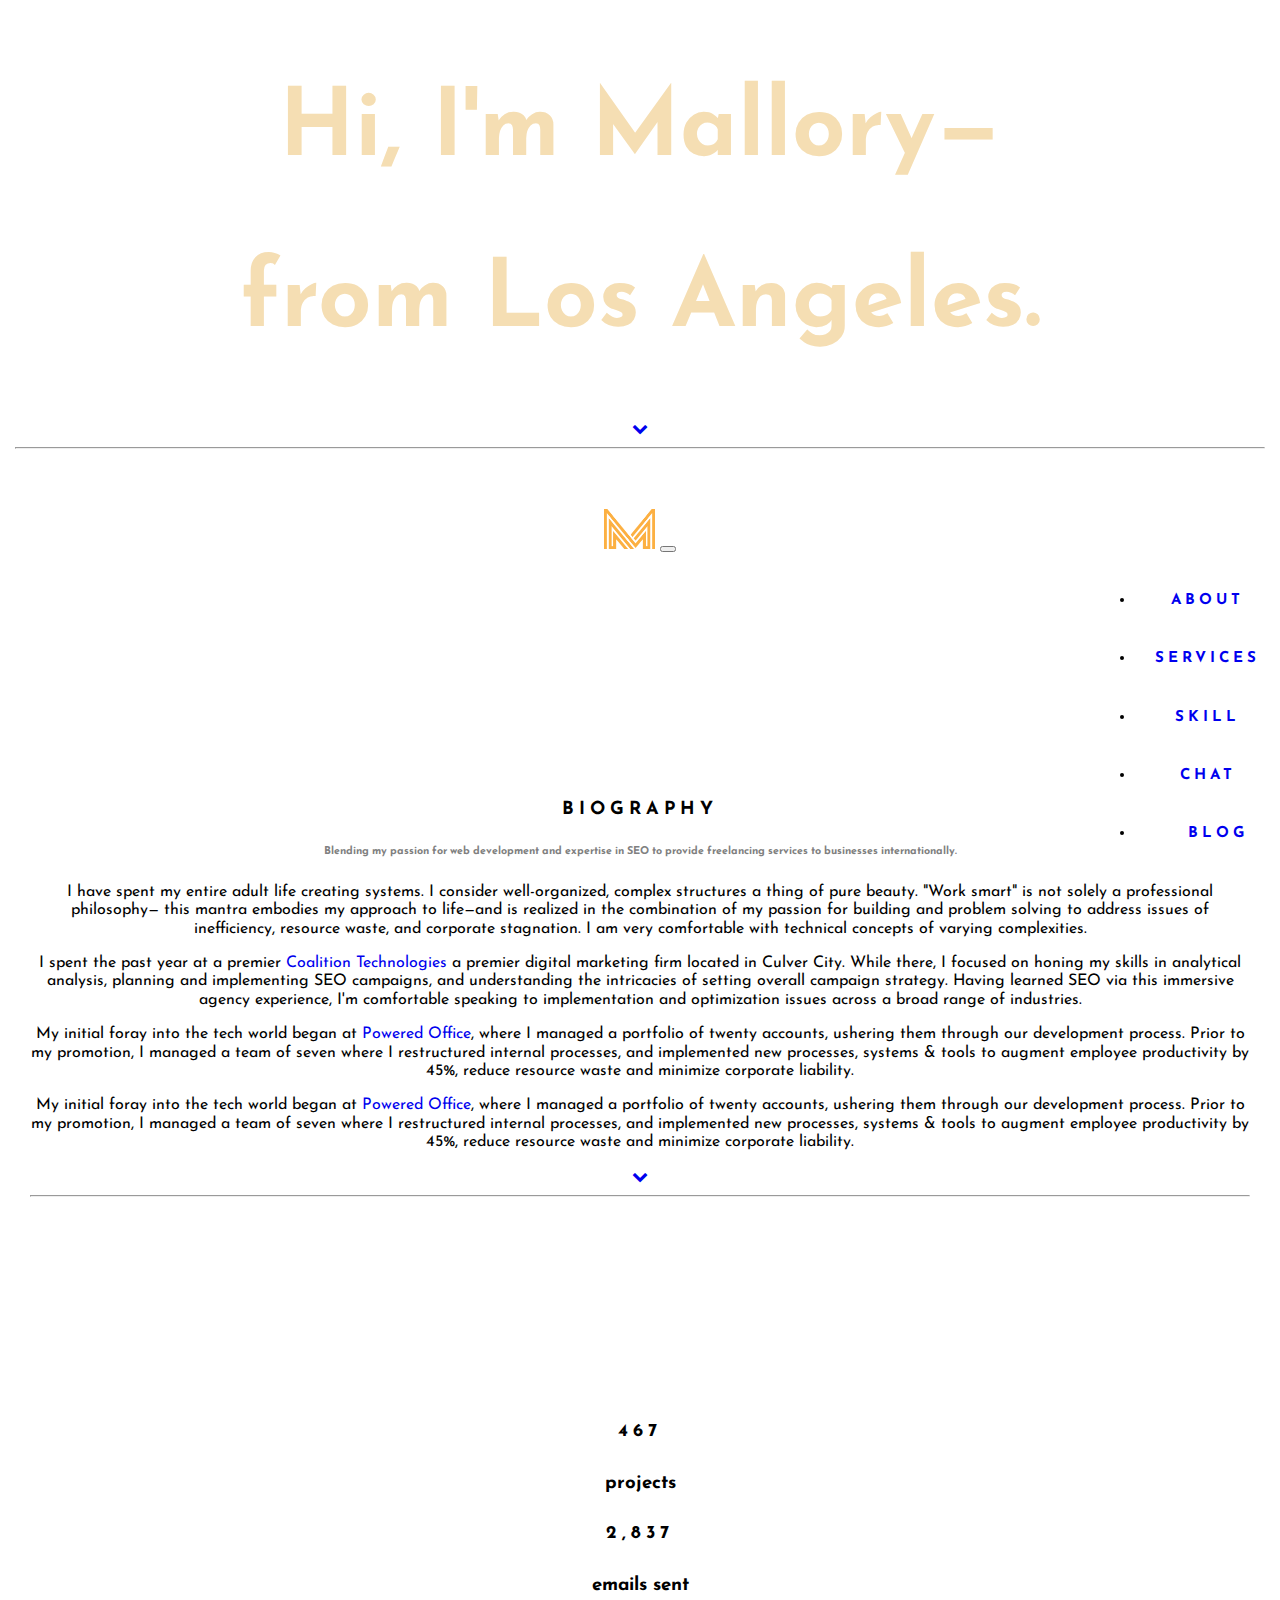
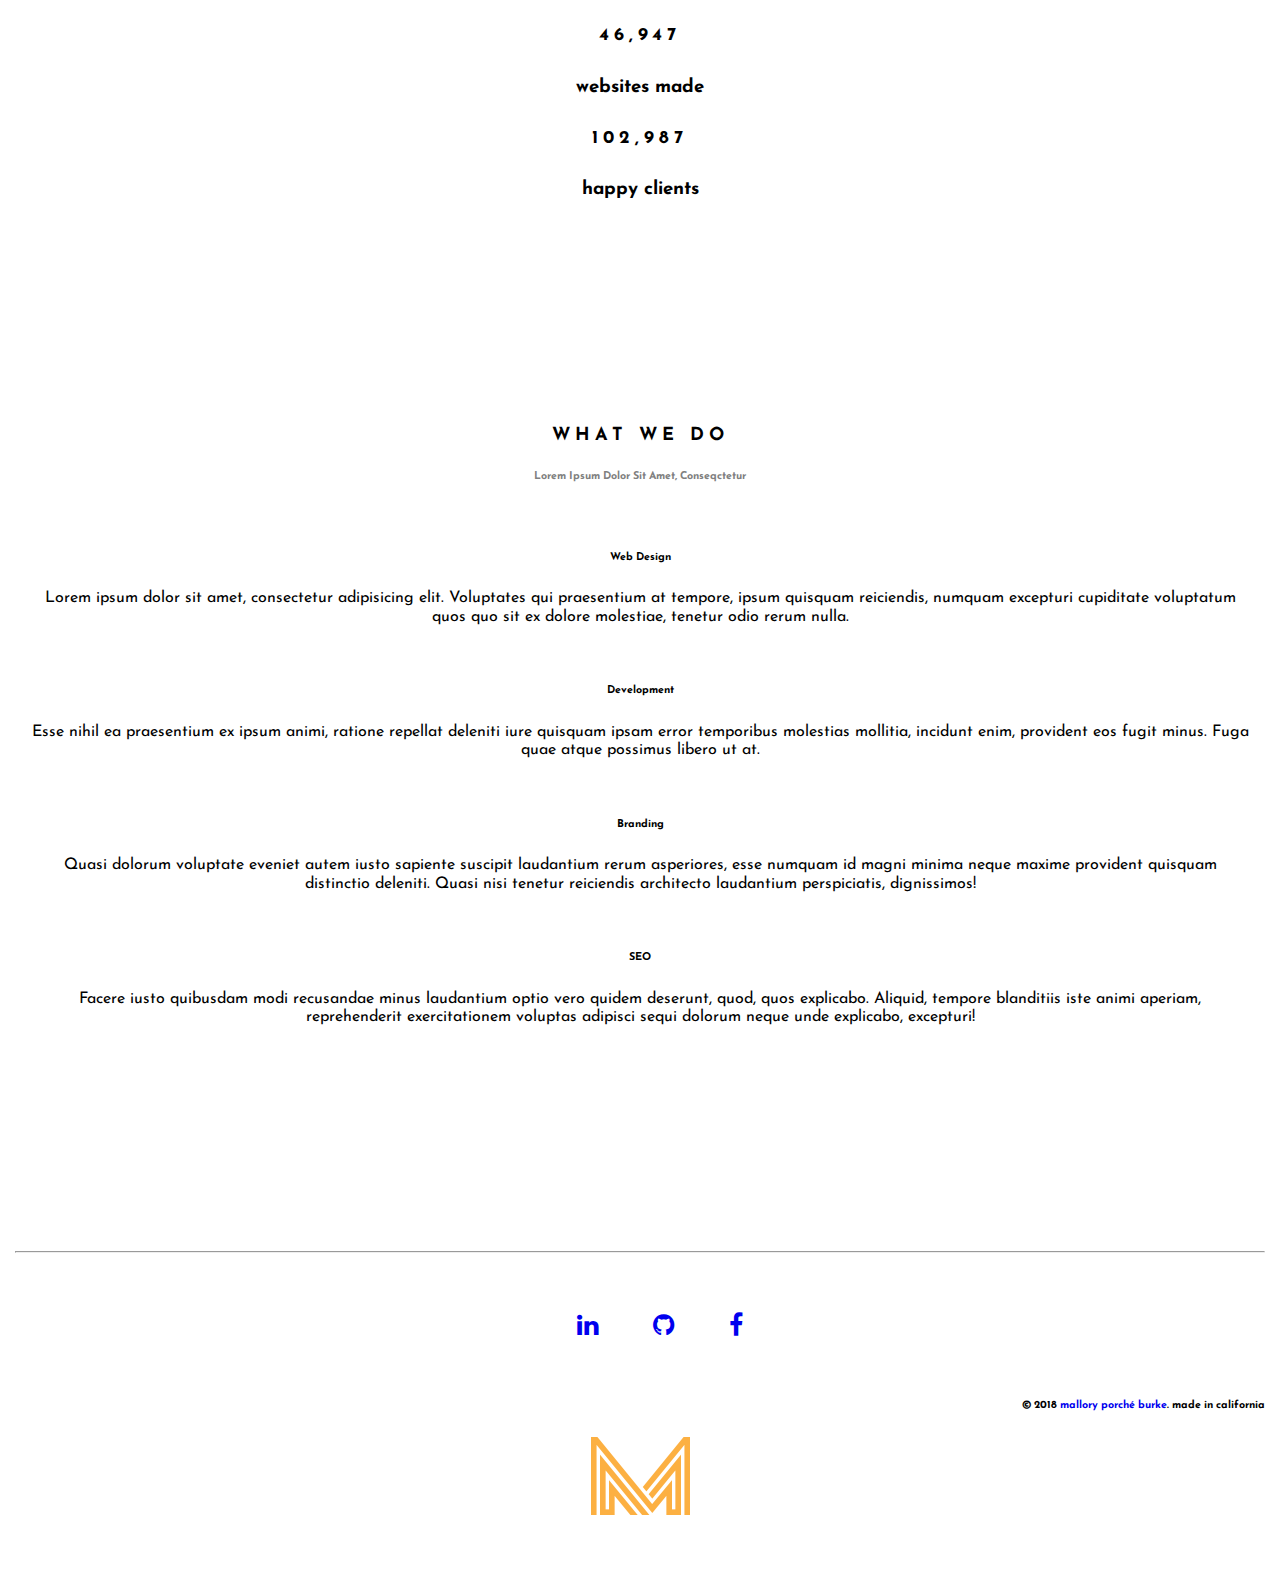
==== life.html @ 573dc75a "About page HTML 75% completed" ====
<!DOCTYPE html>
<html lang="en">

<head>

	<meta content="text/html; charset=utf-8" http-equiv="Content-Type" />
	<meta name="viewport" content="width=device-width, initial-scale=1, shrink-to-fit=no">

	<title>Mallory Porch&eacute | 2017 Software Developer &amp SEO Consultant</title>

	<!-- Google Analytics -->

	<script type="text/javascript">

  var _gaq = _gaq || [];
  _gaq.push(['_setAccount', 'UA-90346377-1']);
  _gaq.push(['_trackPageview']);

  (function() {
    var ga = document.createElement('script'); ga.type = 'text/javascript'; ga.async = true;
    ga.src = ('https:' == document.location.protocol ? 'https://ssl' : 'http://www') + '.google-analytics.com/ga.js';
    var s = document.getElementsByTagName('script')[0]; s.parentNode.insertBefore(ga, s);
  })();

	</script>

	<script async src='https://www.google-analytics.com/analytics.js'></script>
	<!-- End Google Analytics -->

	<!-- Bootstrap CSS CDN -->
	<link rel="stylesheet" href="https://maxcdn.bootstrapcdn.com/bootstrap/4.0.0-beta/css/bootstrap.min.css" integrity="sha384-/Y6pD6FV/Vv2HJnA6t+vslU6fwYXjCFtcEpHbNJ0lyAFsXTsjBbfaDjzALeQsN6M" crossorigin="anonymous">
	<!-- <link crossorigin="anonymous" href="https://maxcdn.bootstrapcdn.com/bootstrap/3.3.7/css/bootstrap.min.css" integrity="sha384-BVYiiSIFeK1dGmJRAkycuHAHRg32OmUcww7on3RYdg4Va+PmSTsz/K68vbdEjh4u" rel="stylesheet" /> -->
	<link href="https://fonts.googleapis.com/css?family=Josefin+Sans:300,600i,700" rel="stylesheet" />
	<link href="./css/normalize.css" rel="stylesheet" />
	<link href="https://cdnjs.cloudflare.com/ajax/libs/font-awesome/4.7.0/css/font-awesome.min.css" rel="stylesheet" />
	<link href="./css/styles.css" rel="stylesheet" />
	<link href="./css/media.css" rel="stylesheet" />

</head>

<body class="container" data-spy="scroll" data-target="#navbarSpy">

<header class="row" id="splash">
  	<section class="col-sm-12">
      <h1 class="title">Hi, I'm Mallory&mdash;</h1>
      </div>
      <!-- End Carousel-->
      <h1 class="title">from Los Angeles.</h1>
      <a href="#pageTop"><i class="fa fa-chevron-down "></i></a>
  		<hr class="col-lg-1"/>
  	</section>
</header>

<nav class="navbar sticky-top navbar-expand-lg navbar-light" id="navbarSpy">
	<a class="navbar-brand" id="pageTop"  href="#splash"><img src="imgs/logo.png" alt="Mallory Burke Software Developer and Digital Marketing SEO"></a>

<!--Toggle mobile navigation -->
<button class="navbar-toggler" type="button" data-toggle="collapse" data-target="#mobileNavigation" aria-controls="mobileNavigation" aria-expanded="false" aria-label="Toggle navigation">
	<span class="navbar-toggler-icon"></span>
</button>

<div class="collapse navbar-collapse" id="mobileNavigation">
	<ul class="nav navbar-nav">
		<li class="nav-item">
			<a class="nav-link" href="#pageTop">about</a>
		</li>
		<li class="nav-item">
			<a class="nav-link" href="#services">services</a>
		</li>
		<li class="nav-item">
			<a class="nav-link" href="#expertise">skill</a>
		</li>
		<li class="nav-item">
			<a class="nav-link" href="#connect">chat</a>
		</li>
    <li class="nav-item">
			<a class="nav-link" href="#blog">blog</a>
		</li>
	</ul>
</div>
</nav>
<!-- End navigation -->

<!--Setup ScrollSpy -->
<main data-spy="scroll" data-target="#navbarSpy">

<section class="row content">
<div class="col-lg-12">

<header class="col-lg-12">
<h2>biography</h2>

<h6>Blending my passion for web development and expertise in SEO to provide freelancing services to businesses internationally.</h6>
</header>

<p class="col-lg-6 col-md-6 col-sm-12">I have spent my entire adult life creating systems. I consider well-organized, complex structures a thing of pure beauty. &quot;Work smart&quot; is not solely a professional philosophy&mdash; this mantra embodies my approach to life&mdash;and is realized in the combination of my passion for building and problem solving to address issues of inefficiency, resource waste, and corporate stagnation. I am very comfortable with technical concepts of varying complexities.</p>

<p class="col-lg-6 col-md-6 col-sm-12">I spent the past year at a premier <a href="https://www.coalitiontechnologies.com"> Coalition Technologies</a> a premier digital marketing firm located in Culver City.  While there, I focused on honing my skills in analytical analysis, planning and implementing SEO campaigns, and understanding the intricacies of setting overall campaign strategy. Having learned SEO via this immersive agency experience, I&#39;m comfortable speaking to implementation and optimization issues across a broad range of industries.</p>
</div>

<p class="col-lg-6 col-sm-12">My initial foray into the tech world began at <a href="http://www.poweredoffice.com">Powered Office</a>, where I managed a portfolio of twenty accounts, ushering them through our development process.  Prior to my promotion, I managed a team of seven where I restructured internal processes, and implemented new processes, systems &amp; tools to augment employee productivity by 45%, reduce resource waste and minimize corporate liability.</p>
<p class="col-lg-6 col-sm-12">My initial foray into the tech world began at <a href="http://www.poweredoffice.com">Powered Office</a>, where I managed a portfolio of twenty accounts, ushering them through our development process.  Prior to my promotion, I managed a team of seven where I restructured internal processes, and implemented new processes, systems &amp; tools to augment employee productivity by 45%, reduce resource waste and minimize corporate liability.</p>

</div>

<div class="col-lg-11 col-sm-12">
	<a href="#folio"><i class="fa fa-chevron-down"></i></a>
</div>

<hr class="col-lg-1"/ id="folio">

</section>

<section class="row parallax">
  <div class="col-lg-12">
    <div class="row">
      <div class="col-lg-3">
        <h2>467</h2>
        <h3>projects</h3>
      </div>
      <div class="col-lg-3">
        <h2>2,837</h2>
        <h3>emails sent</h3>
      </div>
      <div class="col-lg-3">
        <h2>46,947</h2>
        <h3>websites made</h3>
      </div>
      <div class="col-lg-3">
        <h2>102,987</h2>
        <h3>happy clients</h3>
      </div>
    </div>
  </div>
</section>

<section class="row" id="services">
  <div class="col-lg-12">
    <h2>What We Do</h2>
    <h6>Lorem Ipsum Dolor Sit Amet, Conseqctetur</h6>
  </div>
  <div class="col-lg-3">
    <i class="fa fa-ruler"></i>
    <h6>Web Design</h6>
    <p>Lorem ipsum dolor sit amet, consectetur adipisicing elit. Voluptates qui praesentium at tempore, ipsum quisquam reiciendis, numquam excepturi cupiditate voluptatum quos quo sit ex dolore molestiae, tenetur odio rerum nulla.</p>
  </div>
  <div class="col-lg-3">
    <i class="fa fa"></i>
    <h6>Development</h6>
    <p>Esse nihil ea praesentium ex ipsum animi, ratione repellat deleniti iure quisquam ipsam error temporibus molestias mollitia, incidunt enim, provident eos fugit minus. Fuga quae atque possimus libero ut at.</p>
  </div>
  <div class="col-lg-3">
    <i class="fa fa"></i>
    <h6>Branding</h6>
    <p>Quasi dolorum voluptate eveniet autem iusto sapiente suscipit laudantium rerum asperiores, esse numquam id magni minima neque maxime provident quisquam distinctio deleniti. Quasi nisi tenetur reiciendis architecto laudantium perspiciatis, dignissimos!</p>
  </div>
  <div class="col-lg-3">
    <i class="fa fa"></i>
    <h6>SEO</h6>
    <p>Facere iusto quibusdam modi recusandae minus laudantium optio vero quidem deserunt, quod, quos explicabo. Aliquid, tempore blanditiis iste animi aperiam, reprehenderit exercitationem voluptas adipisci sequi dolorum neque unde explicabo, excepturi!</p>
  </div>
</section>

<footer class="row">
<hr />
<ul class="social-media-icons col-xs-12 col-md-4">
	<li class="social-media-links"><a href="https://www.linkedin.com/in/mallory-burke-bbb925b9" onClick="ga('send', 'event', 'Contact', 'Click', 'LinkedIn Profile');"><i class="fa fa-linkedin"></i></a></li>
	<li class="social-media-links"><a href="https://www.github.com/malloryporche" onClick="ga('send', 'event', 'Contact', 'Click', 'Github Profile');"><i class="fa fa-github"></i></a></li>
	<li class="social-media-links"><a href="https://www.facebook.com/mallory.burke58" onClick="ga('send', 'event', 'Contact', 'Click', 'Facebook Profile');"><i class="fa fa-facebook"></i></a></li>
</ul>

<h6 class="col-xs-10 col-md-7">&copy; 2018 <a href="mailto:mallory@malloryburke.com">mallory porch&eacute burke</a>. made in california</h6>

<div class="col-xs-2 col-md-1"><img alt="Mallory-Burke-Developer-Logo" src="./imgs/logo.png" /></div>
</footer>

<!-- End ScrollSpy -->
</div>

</main>
<script src="https://code.jquery.com/jquery-3.2.1.slim.min.js" integrity="sha384-KJ3o2DKtIkvYIK3UENzmM7KCkRr/rE9/Qpg6aAZGJwFDMVNA/GpGFF93hXpG5KkN" crossorigin="anonymous"></script>
<script src="https://cdnjs.cloudflare.com/ajax/libs/popper.js/1.11.0/umd/popper.min.js" integrity="sha384-b/U6ypiBEHpOf/4+1nzFpr53nxSS+GLCkfwBdFNTxtclqqenISfwAzpKaMNFNmj4" crossorigin="anonymous"></script>
<script src="https://maxcdn.bootstrapcdn.com/bootstrap/4.0.0-beta/js/bootstrap.min.js" integrity="sha384-h0AbiXch4ZDo7tp9hKZ4TsHbi047NrKGLO3SEJAg45jXxnGIfYzk4Si90RDIqNm1" crossorigin="anonymous"></script>
</body>
</html>
---- css/styles.css ----
/* Base styles / Global Styles */
body {
  font-family: 'Josefin Sans', sans-serif;
  position: relative;
  padding: 0;
  margin: 0;
  overflow-x: hidden;
  background-color: white;
  text-align: center; }

body.container {
  padding: 15px; }

/* Typography styling */
a {
  text-decoration: none; }
  a:hover {
    text-decoration: none; }

a.link {
  text-transform: uppercase;
  border: 3px solid white;
  color: gray;
  padding: 20px;
  text-align: center;
  display: block;
  margin: 40px auto;
  letter-spacing: 2px; }
  a.link:hover {
    border: 3px solid black;
    color: black;
    text-decoration: none; }

a.chevron {
  margin: 0 auto; }
  a.chevron i {
    display: block;
    text-align: center; }

h3 {
  margin: 30px 0; }

h2 {
  letter-spacing: 5px;
  text-transform: uppercase;
  font-size: 18px;
  font-weight: bolder;
  text-align: center; }
  h2 + h6 {
    text-align: center;
    color: grey; }

/* Splash styling */
header#splash {
  background: url(../imgs/back-3.jpg) no-repeat bottom left fixed;
  -webkit-background-size: cover;
  -moz-background-size: cover;
  -o-backrgound-size: cover;
  background-size: cover; }
  header#splash h1 {
    font-weight: bolder; }

/* Navbar styling */
ul.nav.navbar-nav {
  position: absolute;
  right: 0; }

nav ul li {
  padding: 20px;
  text-transform: uppercase;
  letter-spacing: 4px;
  font-weight: bolder; }
  nav ul li:last-of-type {
    padding-right: 0; }
nav a {
  text-decoration: none;
  font-size: 15px; }
nav img {
  margin-left: 0;
  margin-right: 0;
  padding-left: 0;
  height: 40px; }
nav .navbar {
  margin-top: 25px;
  padding: 0; }

nav.navbar.navbar-light {
  margin: 20px 0;
  padding: 40px 0px 20px 0;
  background-color: #fff; }

/* Header styling */
header .row {
  margin: 0 auto; }
header #splash {
  margin: 200px 15px; }
header .title {
  font-size: 94px;
  font-weight: 800;
  color: wheat;
  text-align: center; }
header .carousel-inner h1 {
  font-size: 54px;
  color: white;
  text-align: center; }

/* Portfolio Styling */
section.row#folio {
  background-color: whitesmoke;
  padding: 45px 0; }

a#resume {
  text-align: center;
  display: block;
  text-transform: uppercase;
  letter-spacing: .5px;
  padding: 20px;
  border: 1px solid black;
  margin: 40px; }

/* Carousel Styling */
div#projectCarousel {
  border: 1px solid black;
  margin: 30px 0; }
  div#projectCarousel img {
    padding: 20px; }

div.carousel-caption {
  top: 0;
  bottom: unset;
  padding: 7px;
  right: 0px;
  left: unset; }
  div.carousel-caption h3, div.carousel-caption p {
    margin: 0;
    color: orange;
    font-weight: bold; }

div#carouselIndicators li {
  background-color: black;
  margin-bottom: 15px 3px; }
  div#carouselIndicators li:active {
    background-color: orange; }

/* Expertise styling */
ul.skills {
  text-align: center;
  list-style-type: none;
  font-size: 1.5em;
  letter-spacing: .5px;
  padding: 0; }

/* Footer styling */
footer {
  margin: 45px 0; }
  footer li.social-media-links {
    display: inline-block;
    list-style-type: none; }
  footer ul, footer h6 {
    margin-top: 60px; }
  footer h6 {
    text-align: right; }
  footer i.fa.fa-linkedin::before,
  footer i.fa.fa-github::before,
  footer i.fa.fa-facebook::before {
    font-size: 25px;
    padding: 0 25px; }
  footer img {
    display: block;
    margin: 20px auto;
    text-align: center; }

/* Section styling */
section.row {
  margin: 225px 15px; }

/* Bio page styling */
section.row.parallax {
  background: url(imgs/bg.jpg) no-repeat center center fixed;
  -webkit-background-size: cover;
  -moz-background-size: cover;
  -o-background-size: cover;
  background-size: cover; }

/*# sourceMappingURL=styles.css.map */
---- css/media.css ----
/*# sourceMappingURL=media.css.map */
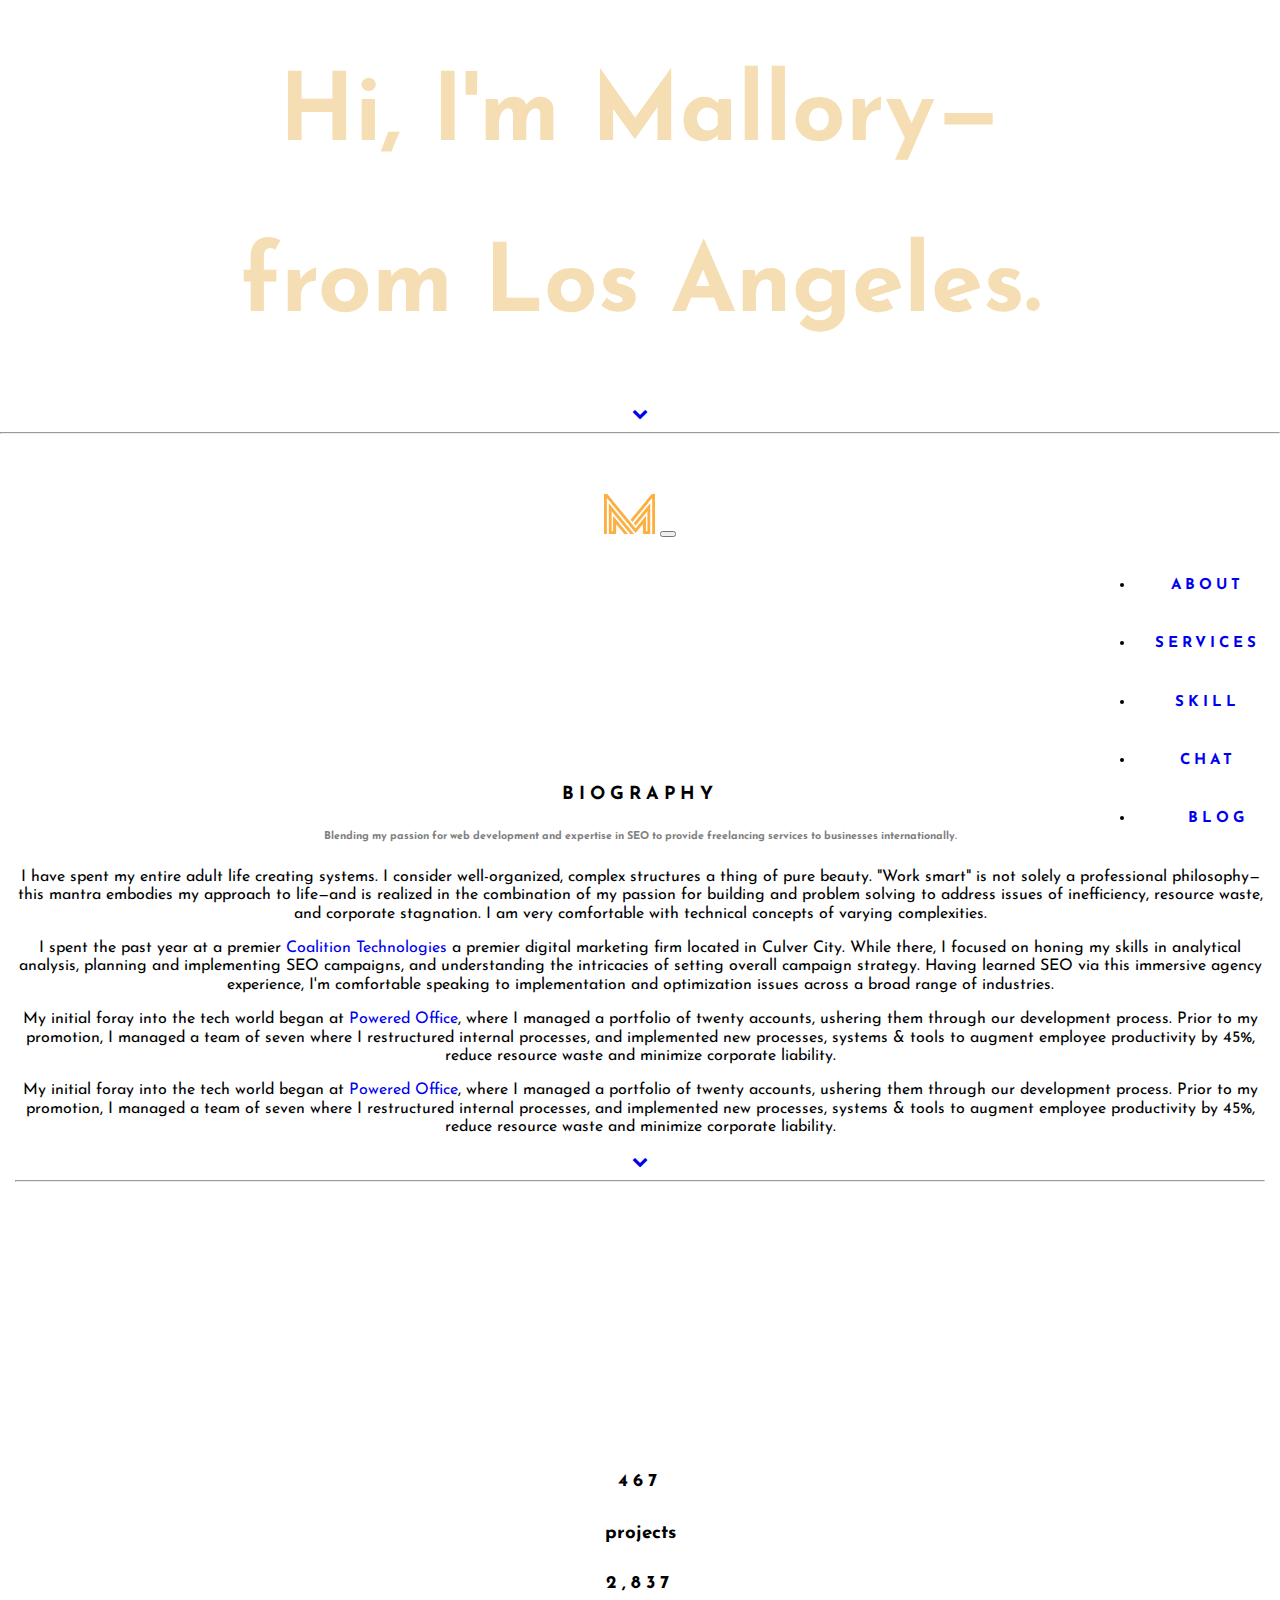
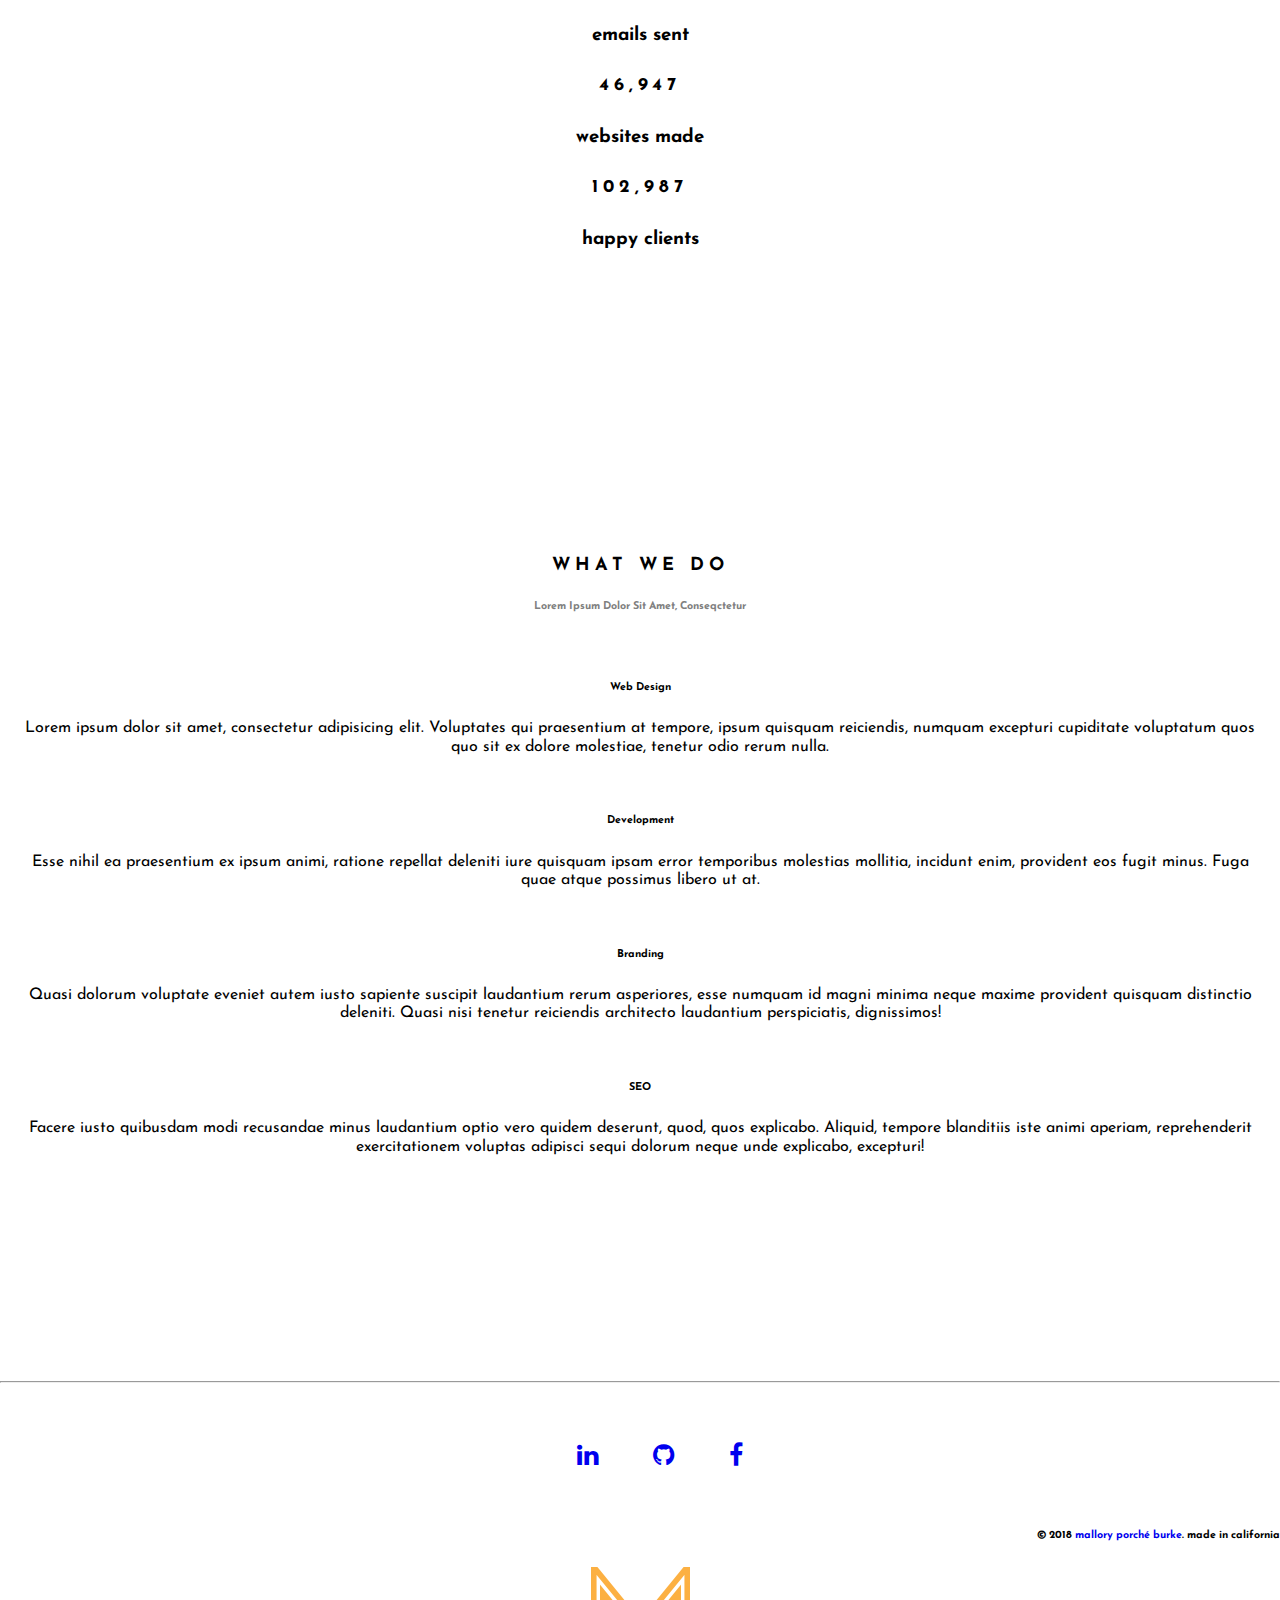
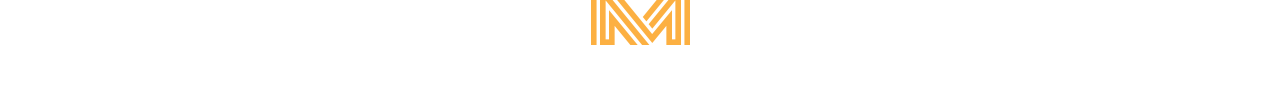
==== commit c247efd9: "Safe, about page / homepage" ====
--- a/life.html
+++ b/life.html
@@ -38,7 +38,7 @@
 
 </head>
 
-<body class="container" data-spy="scroll" data-target="#navbarSpy">
+<body class="container-fluid" data-spy="scroll" data-target="#navbarSpy">
 
 <header class="row" id="splash">
   	<section class="col-sm-12">
@@ -51,35 +51,37 @@
   	</section>
 </header>
 
-<nav class="navbar sticky-top navbar-expand-lg navbar-light" id="navbarSpy">
-	<a class="navbar-brand" id="pageTop"  href="#splash"><img src="imgs/logo.png" alt="Mallory Burke Software Developer and Digital Marketing SEO"></a>
+<div class="container">
+    <nav class="navbar sticky-top navbar-expand-lg navbar-light" id="navbarSpy">
+    	<a class="navbar-brand" id="pageTop"  href="#splash"><img src="imgs/logo.png" alt="Mallory Burke Software Developer and Digital Marketing SEO"></a>
 
-<!--Toggle mobile navigation -->
-<button class="navbar-toggler" type="button" data-toggle="collapse" data-target="#mobileNavigation" aria-controls="mobileNavigation" aria-expanded="false" aria-label="Toggle navigation">
-	<span class="navbar-toggler-icon"></span>
-</button>
+    <!--Toggle mobile navigation -->
+    <button class="navbar-toggler" type="button" data-toggle="collapse" data-target="#mobileNavigation" aria-controls="mobileNavigation" aria-expanded="false" aria-label="Toggle navigation">
+    	<span class="navbar-toggler-icon"></span>
+    </button>
 
-<div class="collapse navbar-collapse" id="mobileNavigation">
-	<ul class="nav navbar-nav">
-		<li class="nav-item">
-			<a class="nav-link" href="#pageTop">about</a>
-		</li>
-		<li class="nav-item">
-			<a class="nav-link" href="#services">services</a>
-		</li>
-		<li class="nav-item">
-			<a class="nav-link" href="#expertise">skill</a>
-		</li>
-		<li class="nav-item">
-			<a class="nav-link" href="#connect">chat</a>
-		</li>
-    <li class="nav-item">
-			<a class="nav-link" href="#blog">blog</a>
-		</li>
-	</ul>
-</div>
-</nav>
-<!-- End navigation -->
+    <div class="collapse navbar-collapse" id="mobileNavigation">
+    	<ul class="nav navbar-nav">
+    		<li class="nav-item">
+    			<a class="nav-link" href="#pageTop">about</a>
+    		</li>
+    		<li class="nav-item">
+    			<a class="nav-link" href="#services">services</a>
+    		</li>
+    		<li class="nav-item">
+    			<a class="nav-link" href="#expertise">skill</a>
+    		</li>
+    		<li class="nav-item">
+    			<a class="nav-link" href="#connect">chat</a>
+    		</li>
+        <li class="nav-item">
+    			<a class="nav-link" href="#blog">blog</a>
+    		</li>
+    	</ul>
+    </div>
+    </nav>
+    <!-- End navigation -->
+    </div>
 
 <!--Setup ScrollSpy -->
 <main data-spy="scroll" data-target="#navbarSpy">
--- a/css/styles.css
+++ b/css/styles.css
@@ -176,10 +176,11 @@
 
 /* Bio page styling */
 section.row.parallax {
-  background: url(imgs/bg.jpg) no-repeat center center fixed;
+  background: url("../imgs/Sparkler.jpg") no-repeat center center fixed;
   -webkit-background-size: cover;
   -moz-background-size: cover;
   -o-background-size: cover;
-  background-size: cover; }
+  background-size: cover;
+  padding: 50px 0; }
 
 /*# sourceMappingURL=styles.css.map */
